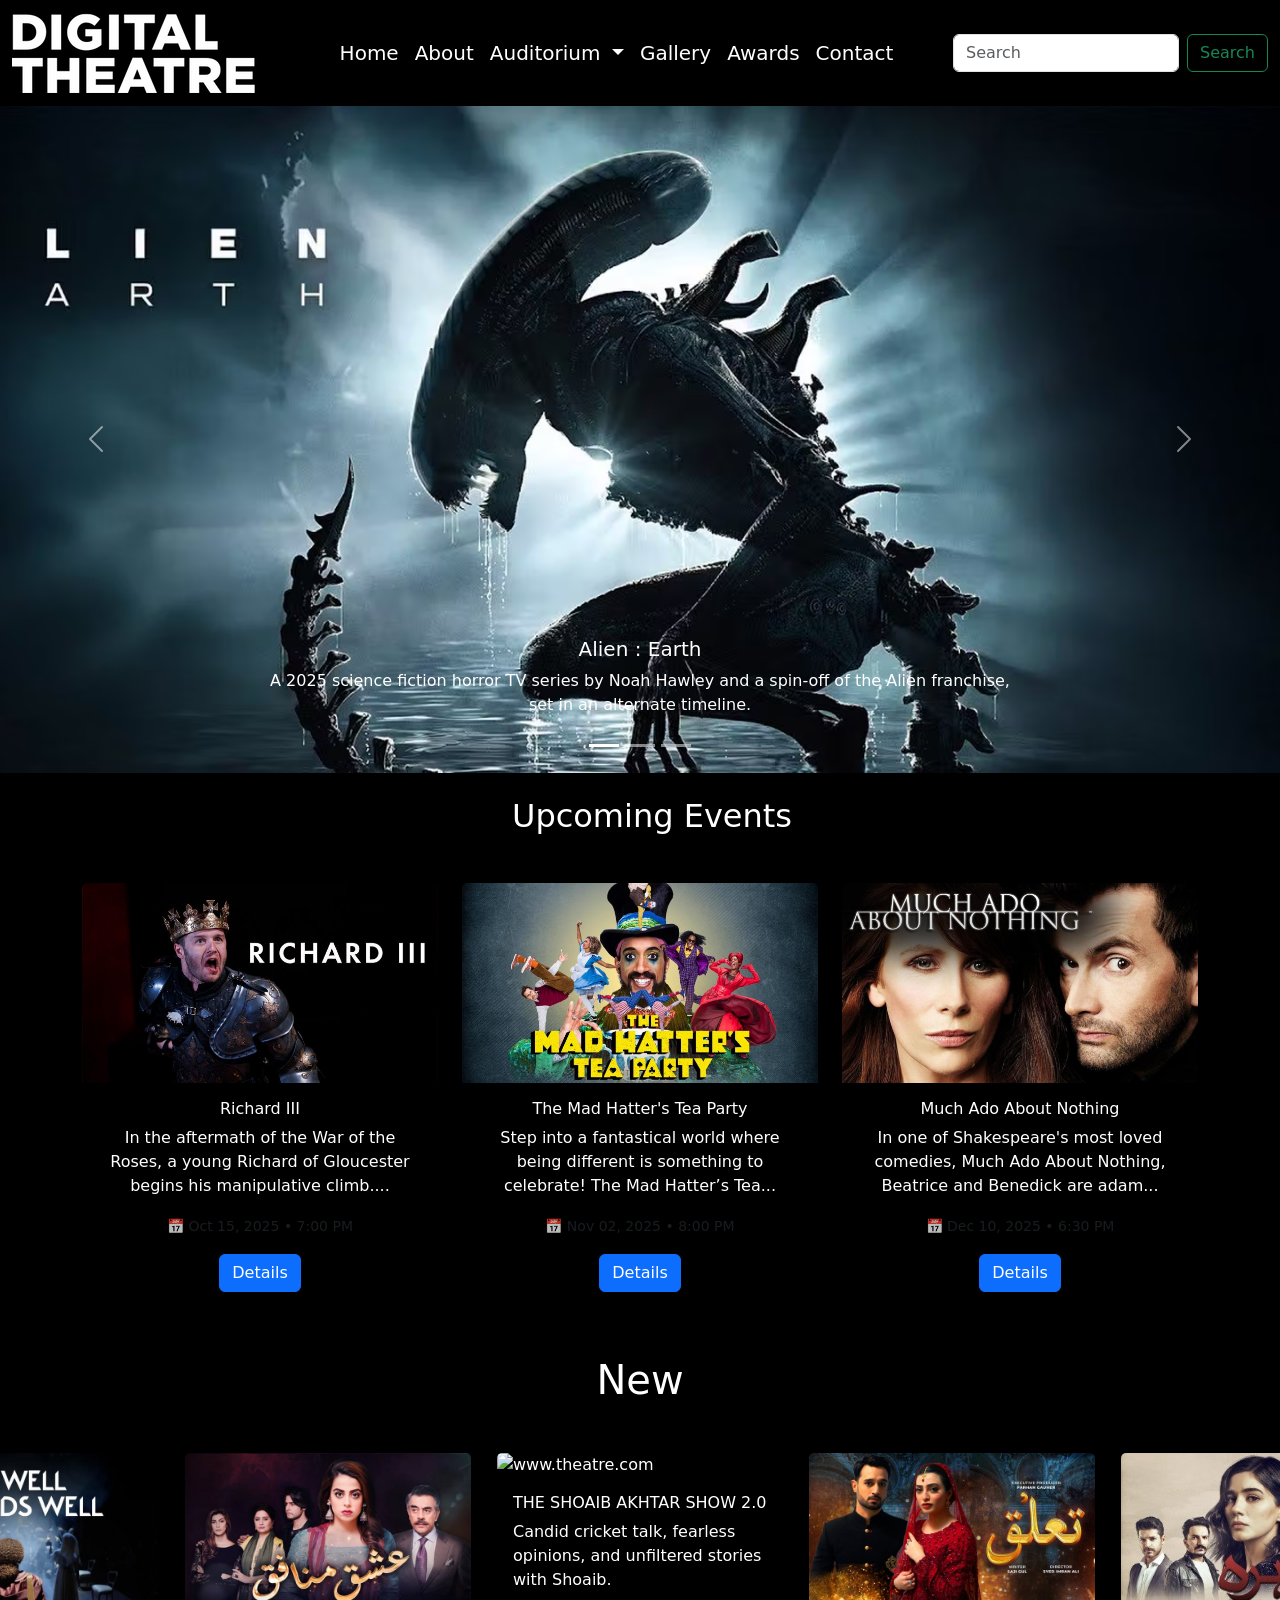
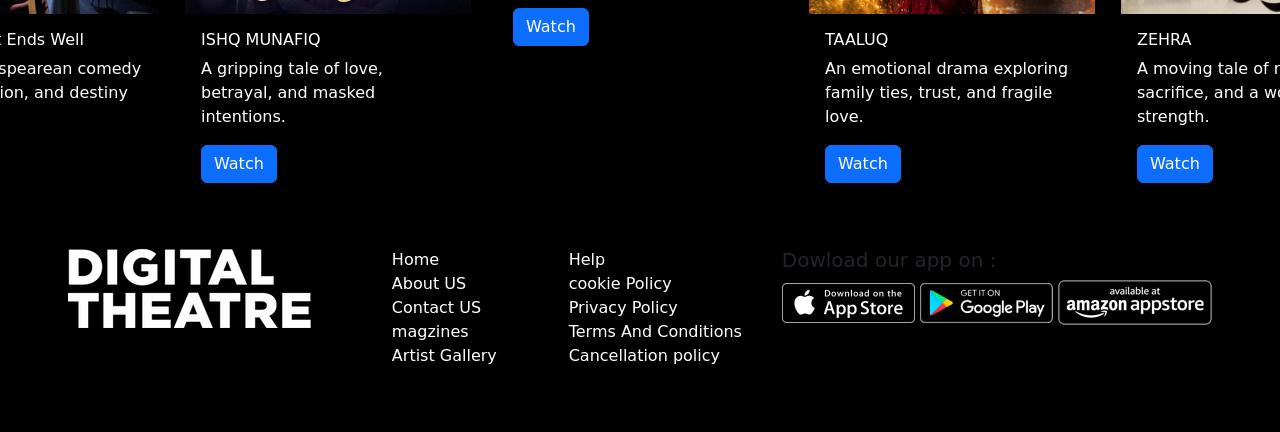
==== index.html @ e4365320 "Added New Project" ====
<!DOCTYPE html>
<html lang="en">

<head>
    <meta charset="UTF-8">
    <meta name="viewport" content="width=device-width, initial-scale=1.0">
    <title>Theatre</title>
    <!-- Style sheet Css -->
    <link rel="stylesheet" href="CSS/stylesheet.css">
    <!-- Boostrap CSS  -->
    <link rel="stylesheet" href="CSS/bootstrap.css">
    <!-- Font Awesome CDN -->
    <link rel="stylesheet" href="https://cdnjs.cloudflare.com/ajax/libs/font-awesome/7.0.1/css/all.min.css"
        integrity="sha512-2SwdPD6INVrV/lHTZbO2nodKhrnDdJK9/kg2XD1r9uGqPo1cUbujc+IYdlYdEErWNu69gVcYgdxlmVmzTWnetw=="
        crossorigin="anonymous" referrerpolicy="no-referrer" />

</head>

<body style="background-color: black;">
    <header>


        <!-- Nav Bar -->
        <nav class="navbar navbar-expand-lg bg-black">
            <div class="container-fluid">
                <a class="navbar-brand text-white fs-1" href="#">

                    <img src="images/theatre.png" alt="">
                </a>
                <button class="navbar-toggler" type="button" data-bs-toggle="collapse"
                    data-bs-target="#navbarSupportedContent" aria-controls="navbarSupportedContent"
                    aria-expanded="false" aria-label="Toggle navigation">
                    <span class="navbar-toggler-icon"></span>
                </button>
                <div class="collapse navbar-collapse" id="navbarSupportedContent">
                    <ul class="navbar-nav m-auto mb-2 mb-lg-0 fs-5 ">
                        <li class="nav-item">
                            <a class="nav-link active text-white" aria-current="page" href="index.html">Home</a>
                        </li>
                        <li class="nav-item">
                            <a class="nav-link text-white" href="about.html">About</a>
                        </li>
                        <li class="nav-item dropdown">
                            <a class="nav-link dropdown-toggle text-white" href="#" role="button"
                                data-bs-toggle="dropdown" aria-expanded="false">
                                Auditorium
                            </a>
                            <ul class="dropdown-menu">
                                <li><a class="dropdown-item " href="movies.html">Movies</a></li>
                                <li><a class="dropdown-item " href="shows.html">Shows</a></li>
                                <li><a class="dropdown-item " href="series.html">Series</a></li>
                                <li>
                                    <hr class="dropdown-divider bg-dark">
                                </li>
                                <li><a class="dropdown-item " href="kids.html">Kids</a></li>
                            </ul>
                        </li>
                        <li class="nav-item">
                            <a class="nav-link text-white" href="Gallery.html">Gallery</a>
                        </li>
                        <li class="nav-item">
                            <a class="nav-link text-white" href="Award.html">Awards</a>
                        </li>
                        <li class="nav-item">
                            <a class="nav-link text-white" href="Contact.html">Contact</a>
                        </li>
                    </ul>
                    <form class="d-flex" role="search">
                        <input class="form-control me-2" type="search" placeholder="Search" aria-label="Search" />
                        <button class="btn btn-outline-success" type="submit">Search</button>
                    </form>
                </div>
            </div>
        </nav>

        <!-- --------------------------------- -->

    </header>

    <main>


        <!-- Carousel  -->
        <div id="carouselExampleCaptions" class="carousel slide" data-bs-ride="carousel">
            <!-- Indicators -->
            <div class="carousel-indicators">
                <button type="button" data-bs-target="#carouselExampleCaptions" data-bs-slide-to="0" class="active"
                    aria-current="true" aria-label="Slide 1"></button>
                <button type="button" data-bs-target="#carouselExampleCaptions" data-bs-slide-to="1"
                    aria-label="Slide 2"></button>
                <button type="button" data-bs-target="#carouselExampleCaptions" data-bs-slide-to="2"
                    aria-label="Slide 3"></button>
            </div>

            <!-- Slides -->
            <div class="carousel-inner">
                <div class="carousel-item active">
                    <img src="images/carousel/alien-earth.avif.png" class="d-block w-100" alt="...">
                    <div class="carousel-caption d-none d-md-block">
                        <h5>Alien : Earth</h5>
                        <p>A 2025 science fiction horror TV series by Noah Hawley and a spin-off of the Alien
                            franchise,<br> set in an alternate timeline.</p>
                    </div>
                </div>
                <div class="carousel-item">
                    <img src="images/carousel/wednesday.avif.png" class="d-block w-100" alt="...">
                    <div class="carousel-caption d-none d-md-block">
                        <h5>Wednesday</h5>
                        <p>Follows the wednesday Family daughter as she investigates a mystery <br> and navigates life
                            at Nevermore Academy</p>
                    </div>
                </div>
                <div class="carousel-item">
                    <img src="images/carousel/peacemaker-2022.avif.png" class="d-block w-100" alt="...">
                    <div class="carousel-caption d-none d-md-block">
                        <h5>Peacemaker</h5>
                        <p>A 1997 action thriller where U.S. Army Lieutenant Colonel Thomas Devoe (George Clooney) teams
                            up with nuclear specialist Dr. Julia Kelly (Nicole Kidman) to track down stolen Russian
                            nuclear warheads intended for a terrorist attack on New York City, following a suspicious
                            train crash in Russia.</p>
                    </div>
                </div>
            </div>

            <!-- Controls -->
            <button class="carousel-control-prev" type="button" data-bs-target="#carouselExampleCaptions"
                data-bs-slide="prev">
                <span class="carousel-control-prev-icon"></span>
            </button>
            <button class="carousel-control-next" type="button" data-bs-target="#carouselExampleCaptions"
                data-bs-slide="next">
                <span class="carousel-control-next-icon"></span>
            </button>
        </div>

        <!-- ------------------------------------------------- -->


        <!-- Upcoming Events Section -->
        <div class="card-heading-mv ps-4 pt-4">
            <h2>Upcoming Events</h2>
        </div>

        <div class="container my-5">
            <div class="row g-4">

                <!-- Event 1 -->
                <div class="col-12 col-md-6 col-lg-4">
                    <div class="card shadow-sm border-0 h-100 bg-black">
                        <img src="images/cards/Richard.png" class="card-img-top" alt="Event 1">
                        <div class="card-body text-center text-white">
                            <h5 class="card-title">Richard III</h5>
                            <p class="card-text">In the aftermath of the War of the Roses, a young Richard of Gloucester
                                begins his manipulative climb....</p>
                            <p class="text-muted"><small>📅 Oct 15, 2025 • 7:00 PM</small></p>

                            <!-- Offcanvas Button -->
                            <button class="btn btn-primary" type="button" data-bs-toggle="offcanvas"
                                data-bs-target="#offcanvasRight1" aria-controls="offcanvasRight1">Details
                            </button>

                            <!-- Offcanvas -->
                            <div class="offcanvas offcanvas-end text-bg-dark" tabindex="-1" id="offcanvasRight1"
                                aria-labelledby="offcanvasRightLabel1">
                                <div class="offcanvas-header">
                                    <h5 class="offcanvas-title" id="offcanvasRightLabel1">Richard III</h5>
                                    <button type="button" class="btn-close" data-bs-dismiss="offcanvas"
                                        aria-label="Close"></button>
                                </div>
                                <div class="offcanvas-body text-bg-dark">
                                    <div class="offcanvasimg1">
                                        <img src="images/cards/Richard.png" alt="www.theatre.com" width="100%">
                                    </div>
                                    <div class="offcanvastext1">
                                        <h3>Richard III</h3>
                                        <p>
                                            In the aftermath of the War of the Roses, a young Richard of Gloucester
                                            begins his manipulative climb to power in this savagely comic production
                                            from the Royal Shakespeare Company. Directed by Gregory Doran and starring
                                            Arthur Hughes in the title role, this thrilling climax to Shakespeare’s
                                            first great history cycle explores the dangers of tyranny. This production
                                            was captured in Stratford-upon-Avon in 2022.
                                        </p>
                                        <p><small>📅 Oct 15, 2025 • 7:00 PM</small></p>

                                        <div class="offcanvasbtn1 d-flex justify-content-center gap-2">
                                            <button type="button" class="btn btn-primary">Prebook</button>
                                            <p>OR</p>
                                            <button type="button" class="btn btn-secondary">Add to cart</button>
                                        </div>
                                    </div>
                                </div>
                            </div>
                        </div>
                    </div>
                </div>

                <!-- Event 2 -->
                <div class="col-12 col-md-6 col-lg-4">
                    <div class="card shadow-sm border-0 h-100 bg-black">
                        <img src="images/cards/themadhater-card.png" class="card-img-top" alt="Event 2">
                        <div class="card-body text-center text-white">
                            <h5 class="card-title">The Mad Hatter's Tea Party</h5>
                            <p class="card-text">Step into a fantastical world where being different is something to
                                celebrate! The Mad Hatter’s Tea...
                            </p>
                            <p class="text-muted"><small>📅 Nov 02, 2025 • 8:00 PM</small></p>

                            <!-- Offcanvas Button -->
                            <button class="btn btn-primary" type="button" data-bs-toggle="offcanvas"
                                data-bs-target="#offcanvasRight2" aria-controls="offcanvasRight2">Details
                            </button>

                            <!-- Offcanvas -->
                            <div class="offcanvas offcanvas-end text-bg-dark" tabindex="-1" id="offcanvasRight2"
                                aria-labelledby="offcanvasRightLabel2">
                                <div class="offcanvas-header">
                                    <h5 class="offcanvas-title" id="offcanvasRightLabel2">The Mad Hatter's Tea Party
                                    </h5>
                                    <button type="button" class="btn-close" data-bs-dismiss="offcanvas"
                                        aria-label="Close"></button>
                                </div>
                                <div class="offcanvas-body text-bg-dark">
                                    <div class="offcanvasimg1">
                                        <img src="images/cards/themadhater-card.png" alt="www.theatre.com" width="100%">
                                    </div>
                                    <div class="offcanvastext1">
                                        <h3>The Mad Hatter's Tea Party</h3>
                                        <p>
                                            Step into a fantastical world where being different is something to
                                            celebrate! The Mad Hatter’s Tea Party brings Lewis Carroll’s classic to life
                                            with a hip-hop twist – it’s a high-energy, family-friendly show from
                                            ZooNation, packed with dynamic dance and original music.
                                            <br>
                                            Set in a quirky institution, Ernest is the newcomer trying to help a group
                                            of characters who don’t quite fit in – like Alice who struggles with her
                                            ever-changing size, and the Mad Hatter who is stuck in a perpetual tea-time
                                            frenzy. But in this colourful world, Ernest starts to wonder: what is normal
                                            anyway?
                                        </p>
                                        <p><small>📅 Nov 02, 2025 • 8:00 PM</small></p>

                                        <div class="offcanvasbtn1 d-flex justify-content-center gap-2">
                                            <button type="button" class="btn btn-primary">Prebook</button>
                                            <p>OR</p>
                                            <button type="button" class="btn btn-secondary">Add to cart</button>
                                        </div>
                                    </div>
                                </div>
                            </div>
                        </div>
                    </div>
                </div>

                <!-- Event 3 -->
                <div class="col-12 col-md-6 col-lg-4">
                    <div class="card shadow-sm border-0 h-100 bg-black">
                        <img src="images/cards/Much Ado About Nothing.png" class="card-img-top" alt="Event 3">
                        <div class="card-body text-center text-white">
                            <h5 class="card-title">Much Ado About Nothing</h5>
                            <p class="card-text">
                                In one of Shakespeare's most loved comedies, Much Ado About Nothing, Beatrice and
                                Benedick are adam...
                            </p>
                            <p class="text-muted"><small>📅 Dec 10, 2025 • 6:30 PM</small></p>

                            <!-- Offcanvas Button -->
                            <button class="btn btn-primary" type="button" data-bs-toggle="offcanvas"
                                data-bs-target="#offcanvasRight3" aria-controls="offcanvasRight3">Details
                            </button>

                            <!-- Offcanvas -->
                            <div class="offcanvas offcanvas-end text-bg-dark" tabindex="-1" id="offcanvasRight3"
                                aria-labelledby="offcanvasRightLabel3">
                                <div class="offcanvas-header">
                                    <h5 class="offcanvas-title" id="offcanvasRightLabel3">Much Ado About Nothing</h5>
                                    <button type="button" class="btn-close" data-bs-dismiss="offcanvas"
                                        aria-label="Close"></button>
                                </div>
                                <div class="offcanvas-body text-bg-dark">
                                    <div class="offcanvasimg1">
                                        <img src="images/cards/Much Ado About Nothing.png" alt="www.theatre.com"
                                            width="100%">
                                    </div>
                                    <div class="offcanvastext1">
                                        <h3>Much Ado About Nothing</h3>
                                        <p>
                                            In one of Shakespeare's most loved comedies, Much Ado About Nothing,
                                            Beatrice and Benedick are adamant in their mutual dislike, while Claudio and
                                            Hero are deep in love, and the two stories take an unexpected course.
                                            <br>
                                            This production was captured by Digital Theatre live at Wyndham's Theatre in
                                            London’s West End. It played to sold-out houses and received wide critical
                                            acclaim. Directed by Josie Rourke, it starred David Tennant as Benedick and
                                            Catherine Tate as Beatrice.
                                        </p>
                                        <p><small>📅 Nov 02, 2025 • 8:00 PM</small></p>

                                        <div class="offcanvasbtn1 d-flex justify-content-center gap-2">
                                            <button type="button" class="btn btn-primary">Prebook</button>
                                            <p>OR</p>
                                            <button type="button" class="btn btn-secondary">Add to cart</button>
                                        </div>
                                    </div>
                                </div>
                            </div>
                        </div>
                    </div>
                </div>

            </div>
        </div>






        <!-- Cards starts from here -->

        <div class="card-heading-mv mb-5">
            <h1>New</h1>
        </div>

        <div class="card-main-mv d-flex justify-content-center gap-4">


            <div class="card-mv">
                <div class="card bg-black text-white theatre-cards " style="width: 18rem;">
                    <img src="images/cards/All's Well That Ends Well.png" class="card-img-top" alt="www.theatre.com">
                    <div class="card-body">
                        <h5 class="card-title">All's Well That Ends Well</h5>
                        <p class="card-text">A witty Shakespearean comedy of love, ambition, and destiny fulfilled.</p>
                        <!-- Button trigger modal -->
                        <button type="button" class="btn btn-primary" data-bs-toggle="modal"
                            data-bs-target="#exampleModal1">
                            Watch
                        </button>
                    </div>
                </div>
                <!-- Modal -->
                <div class="modal fade" id="exampleModal1" tabindex="-1" aria-labelledby="exampleModalLabel"
                    aria-hidden="true">
                    <div class="modal-dialog">
                        <div class="modal-content bg-dark text-white">
                            <div class="modal-header">
                                <h1 class="modal-title fs-5" id="exampleModalLabel">All's Well That Ends Well</h1>
                                <button type="button" class="btn-close" data-bs-dismiss="modal"
                                    aria-label="Close"></button>
                            </div>
                            <div class="modal-body">
                                <div class="modalimg">
                                    <img src="images/cards/All's Well That Ends Well.png" alt="www.theatre.com"
                                        width="100%">
                                </div>

                                <h2>All's Well That Ends Well</h2>
                                <div class="d-flex justify-content-start gap-3 fs-5">
                                    <p class="card-border-mv">13+</p>
                                    <p>• 2h 41m</p>
                                </div>
                                <p>"All’s Well That Ends Well" tells the story of Helena, a determined young woman who
                                    defies class and convention to win her true love. Blending humor with heartfelt
                                    drama, Shakespeare explores ambition, pride, and romance. This timeless comedy
                                    reminds us that persistence and courage can turn even difficult journeys into happy
                                    endings.</p>
                                <div class="d-flex justify-content-center align-items-center gap-3">
                                    <button type="button" class="btn btn-primary">Subscribe</button>
                                    <h4>OR</h4>
                                    <button type="button" class="btn btn-secondary">Rent</button>
                                </div>
                            </div>
                            <div class="modal-footer">
                                <button type="button" class="btn btn-secondary" data-bs-dismiss="modal">Close</button>
                            </div>
                        </div>
                    </div>
                </div>
            </div>



            <div class="card-mv">
                <div class="card bg-black text-white theatre-cards" style="width: 18rem;">
                    <img src="images/cards/ISHQ MUAFIQ.png" class="card-img-top" alt="www.theatre.com">
                    <div class="card-body">
                        <h5 class="card-title">ISHQ MUNAFIQ</h5>
                        <p class="card-text">A gripping tale of love, betrayal, and masked intentions.</p>
                        <!-- Button trigger modal -->
                        <button type="button" class="btn btn-primary" data-bs-toggle="modal"
                            data-bs-target="#exampleModal2">
                            Watch
                        </button>
                    </div>
                </div>
                <!-- Modal -->
                <div class="modal fade" id="exampleModal2" tabindex="-1" aria-labelledby="exampleModalLabel"
                    aria-hidden="true">
                    <div class="modal-dialog">
                        <div class="modal-content bg-dark text-white">
                            <div class="modal-header">
                                <h1 class="modal-title fs-5" id="exampleModalLabel">ISHQ MUNAFIQ</h1>
                                <button type="button" class="btn-close" data-bs-dismiss="modal"
                                    aria-label="Close"></button>
                            </div>
                            <div class="modal-body">
                                <div class="modalimg">
                                    <img src="images/cards/ISHQ MUAFIQ.png" alt="www.theatre.com" width="100%">
                                </div>

                                <h2>ISHQ MUNAFIQ</h2>
                                <div class="d-flex justify-content-start gap-3 fs-5">
                                    <p class="card-border-mv">13+</p>
                                    <p>• 2h 41m</p>
                                </div>
                                <p>"Ishq Munafiq" is a powerful drama about love tested by deceit. When trust is broken,
                                    relationships struggle to survive hidden agendas and emotional betrayals. The story
                                    unfolds with unexpected twists and heartfelt performances, highlighting the fragile
                                    nature of trust. A must-watch for those who enjoy intense, emotional storytelling.
                                </p>
                                <div class="d-flex justify-content-center align-items-center gap-3">
                                    <button type="button" class="btn btn-primary">Subscribe</button>
                                    <h4>OR</h4>
                                    <button type="button" class="btn btn-secondary">Rent</button>
                                </div>
                            </div>
                            <div class="modal-footer">
                                <button type="button" class="btn btn-secondary" data-bs-dismiss="modal">Close</button>
                            </div>
                        </div>
                    </div>
                </div>
            </div>




            <div class="card-mv">
                <div class="card bg-black text-white theatre-cards" style="width: 18rem;">
                    <img src="images/cards/THE SHOAIB AKHTAR SHOW 2.0.png" class="card-img-top" alt="www.theatre.com">
                    <div class="card-body">
                        <h5 class="card-title">THE SHOAIB AKHTAR SHOW 2.0</h5>
                        <p class="card-text">Candid cricket talk, fearless opinions, and unfiltered stories with Shoaib.
                        </p>
                        <!-- Button trigger modal -->
                        <button type="button" class="btn btn-primary" data-bs-toggle="modal"
                            data-bs-target="#exampleModal3">
                            Watch
                        </button>
                    </div>
                </div>
                <!-- Modal -->
                <div class="modal fade" id="exampleModal3" tabindex="-1" aria-labelledby="exampleModalLabel"
                    aria-hidden="true">
                    <div class="modal-dialog">
                        <div class="modal-content bg-dark text-white">
                            <div class="modal-header">
                                <h1 class="modal-title fs-5" id="exampleModalLabel">THE SHOAIB AKHTAR SHOW 2.0</h1>
                                <button type="button" class="btn-close" data-bs-dismiss="modal"
                                    aria-label="Close"></button>
                            </div>
                            <div class="modal-body">
                                <div class="modalimg">
                                    <img src="images/cards/THE SHOAIB AKHTAR SHOW 2.0.png" alt="www.theatre.com"
                                        width="100%">
                                </div>

                                <h2>THE SHOAIB AKHTAR SHOW 2.0</h2>
                                <div class="d-flex justify-content-start gap-3 fs-5">
                                    <p class="card-border-mv">13+</p>
                                    <p>• 2h 41m</p>
                                </div>
                                <p>"The Shoaib Akhtar Show 2.0" returns with Pakistan’s Rawalpindi Express hosting bold
                                    and unfiltered conversations. Mixing cricket, life, and controversy, Shoaib brings
                                    humor, honesty, and unique storytelling. With star guests and fearless discussions,
                                    the show offers a refreshing blend of entertainment and insight, making every
                                    episode dynamic and unforgettable.</p>
                                <div class="d-flex justify-content-center align-items-center gap-3">
                                    <button type="button" class="btn btn-primary">Subscribe</button>
                                    <h4>OR</h4>
                                    <button type="button" class="btn btn-secondary">Rent</button>
                                </div>
                            </div>
                            <div class="modal-footer">
                                <button type="button" class="btn btn-secondary" data-bs-dismiss="modal">Close</button>
                            </div>
                        </div>
                    </div>
                </div>
            </div>



            <div class="card-mv">
                <div class="card bg-black text-white theatre-cards" style="width: 18rem;">
                    <img src="images/cards/TAALUQ.png" class="card-img-top" alt="www.theatre.com">
                    <div class="card-body">
                        <h5 class="card-title">TAALUQ</h5>
                        <p class="card-text">An emotional drama exploring family ties, trust, and fragile love.
                        </p>
                        <!-- Button trigger modal -->
                        <button type="button" class="btn btn-primary" data-bs-toggle="modal"
                            data-bs-target="#exampleModal4">
                            Watch
                        </button>
                    </div>
                </div>
                <!-- Modal -->
                <div class="modal fade" id="exampleModal4" tabindex="-1" aria-labelledby="exampleModalLabel"
                    aria-hidden="true">
                    <div class="modal-dialog">
                        <div class="modal-content bg-dark text-white">
                            <div class="modal-header">
                                <h1 class="modal-title fs-5" id="exampleModalLabel">TAALUQ</h1>
                                <button type="button" class="btn-close" data-bs-dismiss="modal"
                                    aria-label="Close"></button>
                            </div>
                            <div class="modal-body">
                                <div class="modalimg">
                                    <img src="images/cards/TAALUQ.png" alt="www.theatre.com" width="100%">
                                </div>

                                <h2>TAALUQ</h2>
                                <div class="d-flex justify-content-start gap-3 fs-5">
                                    <p class="card-border-mv">13+</p>
                                    <p>• 2h 41m</p>
                                </div>
                                <p>"Taaluq" is a heartfelt drama that dives into love, loyalty, and family values. As
                                    relationships face challenges of misunderstanding and sacrifice, the story shows how
                                    trust becomes the foundation of survival. With strong characters and emotional
                                    depth, it resonates with audiences who treasure lasting bonds and meaningful human
                                    connections.</p>
                                <div class="d-flex justify-content-center align-items-center gap-3">
                                    <button type="button" class="btn btn-primary">Subscribe</button>
                                    <h4>OR</h4>
                                    <button type="button" class="btn btn-secondary">Rent</button>
                                </div>
                            </div>
                            <div class="modal-footer">
                                <button type="button" class="btn btn-secondary" data-bs-dismiss="modal">Close</button>
                            </div>
                        </div>
                    </div>
                </div>
            </div>



            <div class="card-mv">
                <div class="card bg-black text-white theatre-cards" style="width: 18rem;">
                    <img src="images/cards/ZEHRA.png" class="card-img-top" alt="www.theatre.com">
                    <div class="card-body">
                        <h5 class="card-title">ZEHRA</h5>
                        <p class="card-text">A moving tale of resilience, sacrifice, and a woman’s strength.
                        </p>
                        <!-- Button trigger modal -->
                        <button type="button" class="btn btn-primary" data-bs-toggle="modal"
                            data-bs-target="#exampleModal5">
                            Watch
                        </button>
                    </div>
                </div>
                <!-- Modal -->
                <div class="modal fade" id="exampleModal5" tabindex="-1" aria-labelledby="exampleModalLabel"
                    aria-hidden="true">
                    <div class="modal-dialog">
                        <div class="modal-content bg-dark text-white">
                            <div class="modal-header">
                                <h1 class="modal-title fs-5" id="exampleModalLabel">ZEHRA</h1>
                                <button type="button" class="btn-close" data-bs-dismiss="modal"
                                    aria-label="Close"></button>
                            </div>
                            <div class="modal-body">
                                <div class="modalimg">
                                    <img src="images/cards/ZEHRA.png" alt="www.theatre.com" width="100%">
                                </div>

                                <h2>TAALUQ</h2>
                                <div class="d-flex justify-content-start gap-3 fs-5">
                                    <p class="card-border-mv">13+</p>
                                    <p>• 2h 41m</p>
                                </div>
                                <p>"Zehra" follows the inspiring journey of a young woman who faces life’s hardships
                                    with courage and determination. Battling societal pressures and personal struggles,
                                    she learns the value of sacrifice and self-belief. This emotional drama highlights
                                    themes of empowerment, resilience, and love, leaving audiences deeply touched by her
                                    story.</p>
                                <div class="d-flex justify-content-center align-items-center gap-3">
                                    <button type="button" class="btn btn-primary">Subscribe</button>
                                    <h4>OR</h4>
                                    <button type="button" class="btn btn-secondary">Rent</button>
                                </div>
                            </div>
                            <div class="modal-footer">
                                <button type="button" class="btn btn-secondary" data-bs-dismiss="modal">Close</button>
                            </div>
                        </div>
                    </div>
                </div>
            </div>



        </div>









    </main>
    <!-- Footer starts from here  -->
    <footer class="flex-wrap flex-grow-1 m-5">
        <div class="footermain">

            <div class="footersec1">
                <div class="footerimg">
                    <img src="images/theatre.png" alt="">
                </div>
                <div class="footericons">
                    <a href="www.youtube.com"><i class="fa-brands fa-youtube"></i></a>
                    <a href="www.instagram.com"><i class="fa-brands fa-instagram"></i></a>
                    <a href="www.twitter.com"><i class="fa-brands fa-x-twitter"></i></a>
                    <a href="www.facebook.com"><i class="fa-brands fa-square-facebook"></i></a>
                </div>
            </div>
            <div class="footersec2">
                <ul>

                    <a href="index.html">
                        <li>Home</li>
                    </a>
                    <a href="about.html">
                        <li>About US</li>
                    </a>
                    <a href="Contact.html">
                        <li>Contact US</li>
                    </a>
                    <a href="#">
                        <li>magzines</li>
                    </a>
                    <a href="Gallery.html">
                        <li>Artist Gallery</li>
                    </a>
                </ul>
            </div>
            <div class="footersec3">
                <ul>
                    <a href="#">
                        <li>Help</li>
                    </a>
                    <a href="#">
                        <li>cookie Policy</li>
                    </a>
                    <a href="#">
                        <li>Privacy Policy</li>
                    </a>
                    <a href="#">
                        <li>Terms And Conditions</li>
                    </a>
                    <a href="#">
                        <li>Cancellation policy</li>
                    </a>
                </ul>
            </div>
            <div class="footersec4">
                <h5>Dowload our app on :</h5>
                <div class="footerimages">
                    <img src="images/apple-store-badge.png" alt="">
                    <img src="images/google-play-badge.png" alt="">
                    <img src="images/amazon-appstore-badge.png" alt="">
                </div>
            </div>
        </div>
    </footer>

    <script src="JavaScript/bootstrap.bundle.js"></script>


</body>

</html>
---- CSS/stylesheet.css ----
/* NavBar CSS */
.fa-solid , .fa-grip {
    font-size: 1.5rem; 
}
.nav-link:hover{
    
    color: #ffffff !important;
    transform: scale(1.2);
}

/* {------------------------------------------------------} */

/* Carousel CSS  */
.carousel-item img {
  width: 100%;
  height: auto;
  max-height: 750px;   /* keep within your image's height */
  object-fit: cover;   /* avoids distortion, crops neatly */
}


/* {------------------------------------------------------} */

/* Cards Css  */

.card-heading-mv {
  color: #ffffff;
  text-align: center;
}
.card-title {
  font-size: 16px;
}
.card-border-mv {
  border: 2px solid #ffffff;
  padding: 1.5px;
}
.theatre-cards:hover {
  transform: scale(1.1);
}

/* {------------------------------------------------------} */


/* Footer CSS */
.footermain {
  display: flex;
  justify-content: space-around;
}
.footericons{
  font-size: 35px;
}
.footersec2 ul a li , .footersec3 ul a li {
  list-style: none;
}
.footersec2 ul a ,
.footersec3 ul a {
  text-decoration: none;
  color: #ffffff;
}
.footersec2 ul a :hover ,
.footersec3 ul a :hover {
  transform: scale(1.04);

}


/* {------------------------------------------------------} */


/* Off Canvas CSS  */

/* Theatre Cards */
.theatrecard {
  display: flex;
  justify-content: center;
  margin: 100px;
  gap: 100px;
  color: #ffffff;
}
.theatrecardsec1 .buttoncard {
  display: flex;
  justify-content: center;
  gap: 10px;
  margin-top: 50px;
  margin-bottom: 50px;
}

/* {------------------------------------------------------} */

/* Contact US Page CSS starts From here  */

.contactmain {
  color: #ffffff;
  margin-top: 100px;
  margin-bottom: 200px;
}
.contactbody{
  display: flex;
  justify-content: space-evenly;
  text-align: center;
  gap: 100px;
}
.contactleftsection{
  width: 350px;
}
.contactgroup input , .contactgroup textarea {
   width: 100%;
   border: none;
   border-bottom: 2px solid gray;
   outline: none;
   color: #ffffff;
   background-color: black;
   margin-top: 20px;
   margin-bottom: 20px;
}
.contactbtn button {
  width: 100%;
  background-color: gray;
  color: #ffffff;
}

/* Contact US Page CSS Ends here  */
/* {------------------------------------------------------} */


/* Artist gallery page css starts from here  */

                        
.gallerycardhead h3 {
  font-size: 35px;
}
.gallerycardhead h5 {
  font-size: 15px;
  color: orangered;
}

/* {------------------------------------------------------} */


/* Shows Page  */
.shows-image {
  position: relative;
}
.shows-image img {
  width: 100%;
  height: auto;
}
.shows-image button {
  position: absolute;
  top: 45%;
  left: 48%;
  width: 150px;
  height: 50px;
  align-items: center;
}
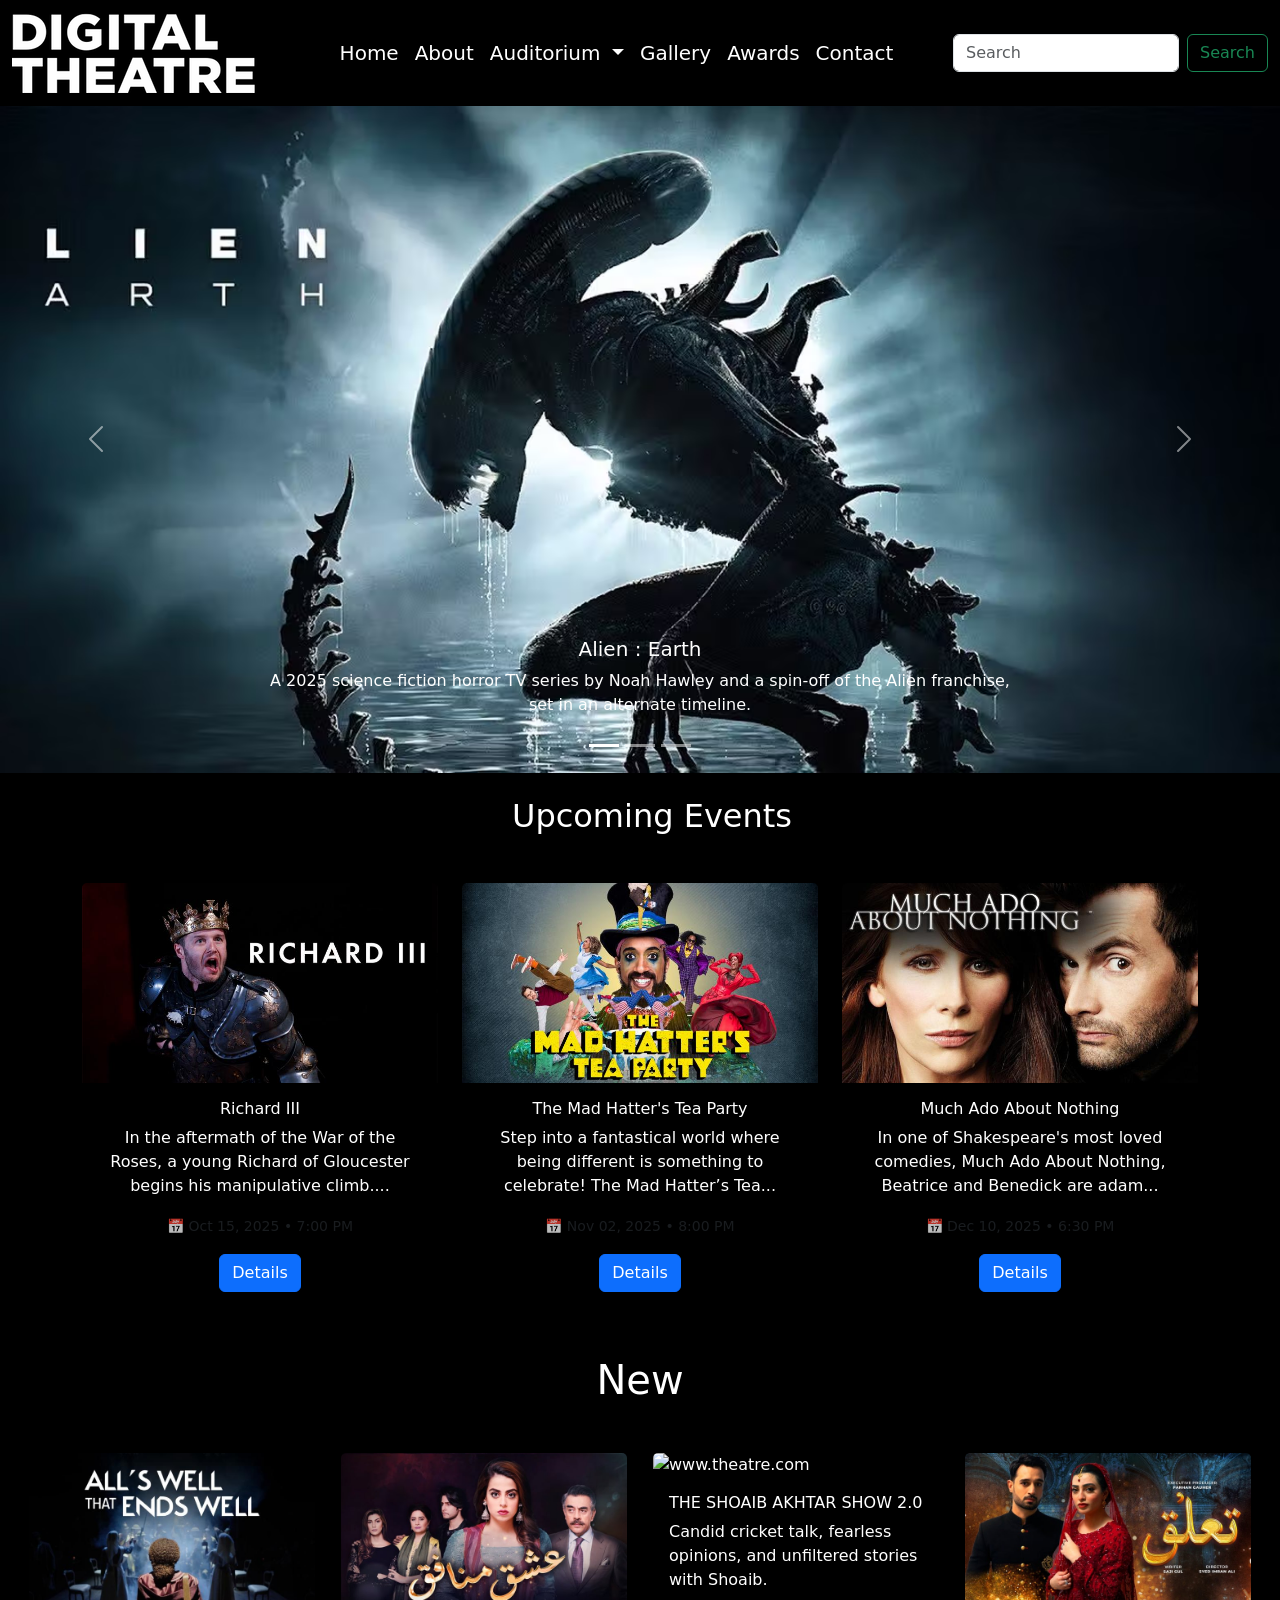
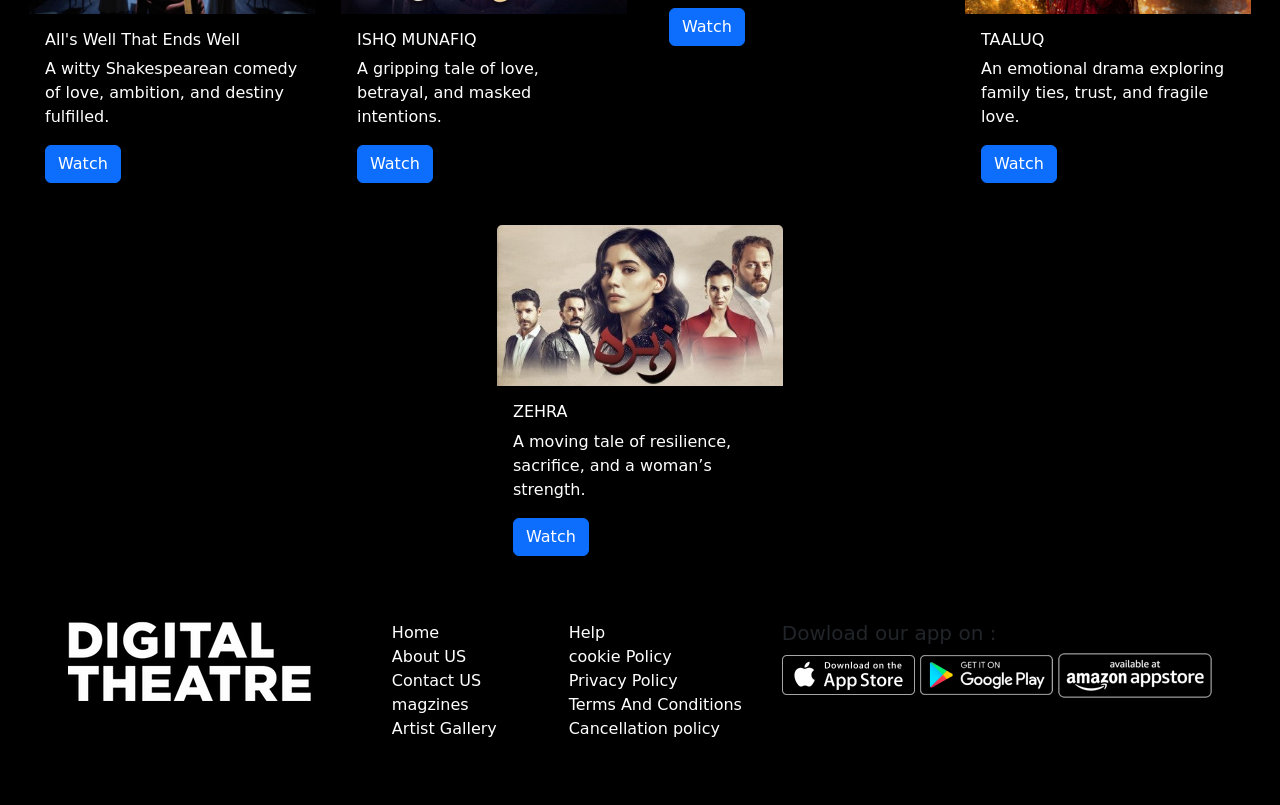
==== commit edd22116: "Made home page responsive" ====
--- a/index.html
+++ b/index.html
@@ -322,7 +322,7 @@
             <h1>New</h1>
         </div>
 
-        <div class="card-main-mv d-flex justify-content-center gap-4">
+        <div class="card-main-mv d-flex justify-content-center gap-4 flex-wrap">
 
 
             <div class="card-mv">
@@ -614,7 +614,7 @@
     </main>
     <!-- Footer starts from here  -->
     <footer class="flex-wrap flex-grow-1 m-5">
-        <div class="footermain">
+        <div class="footermain flex-wrap">
 
             <div class="footersec1">
                 <div class="footerimg">
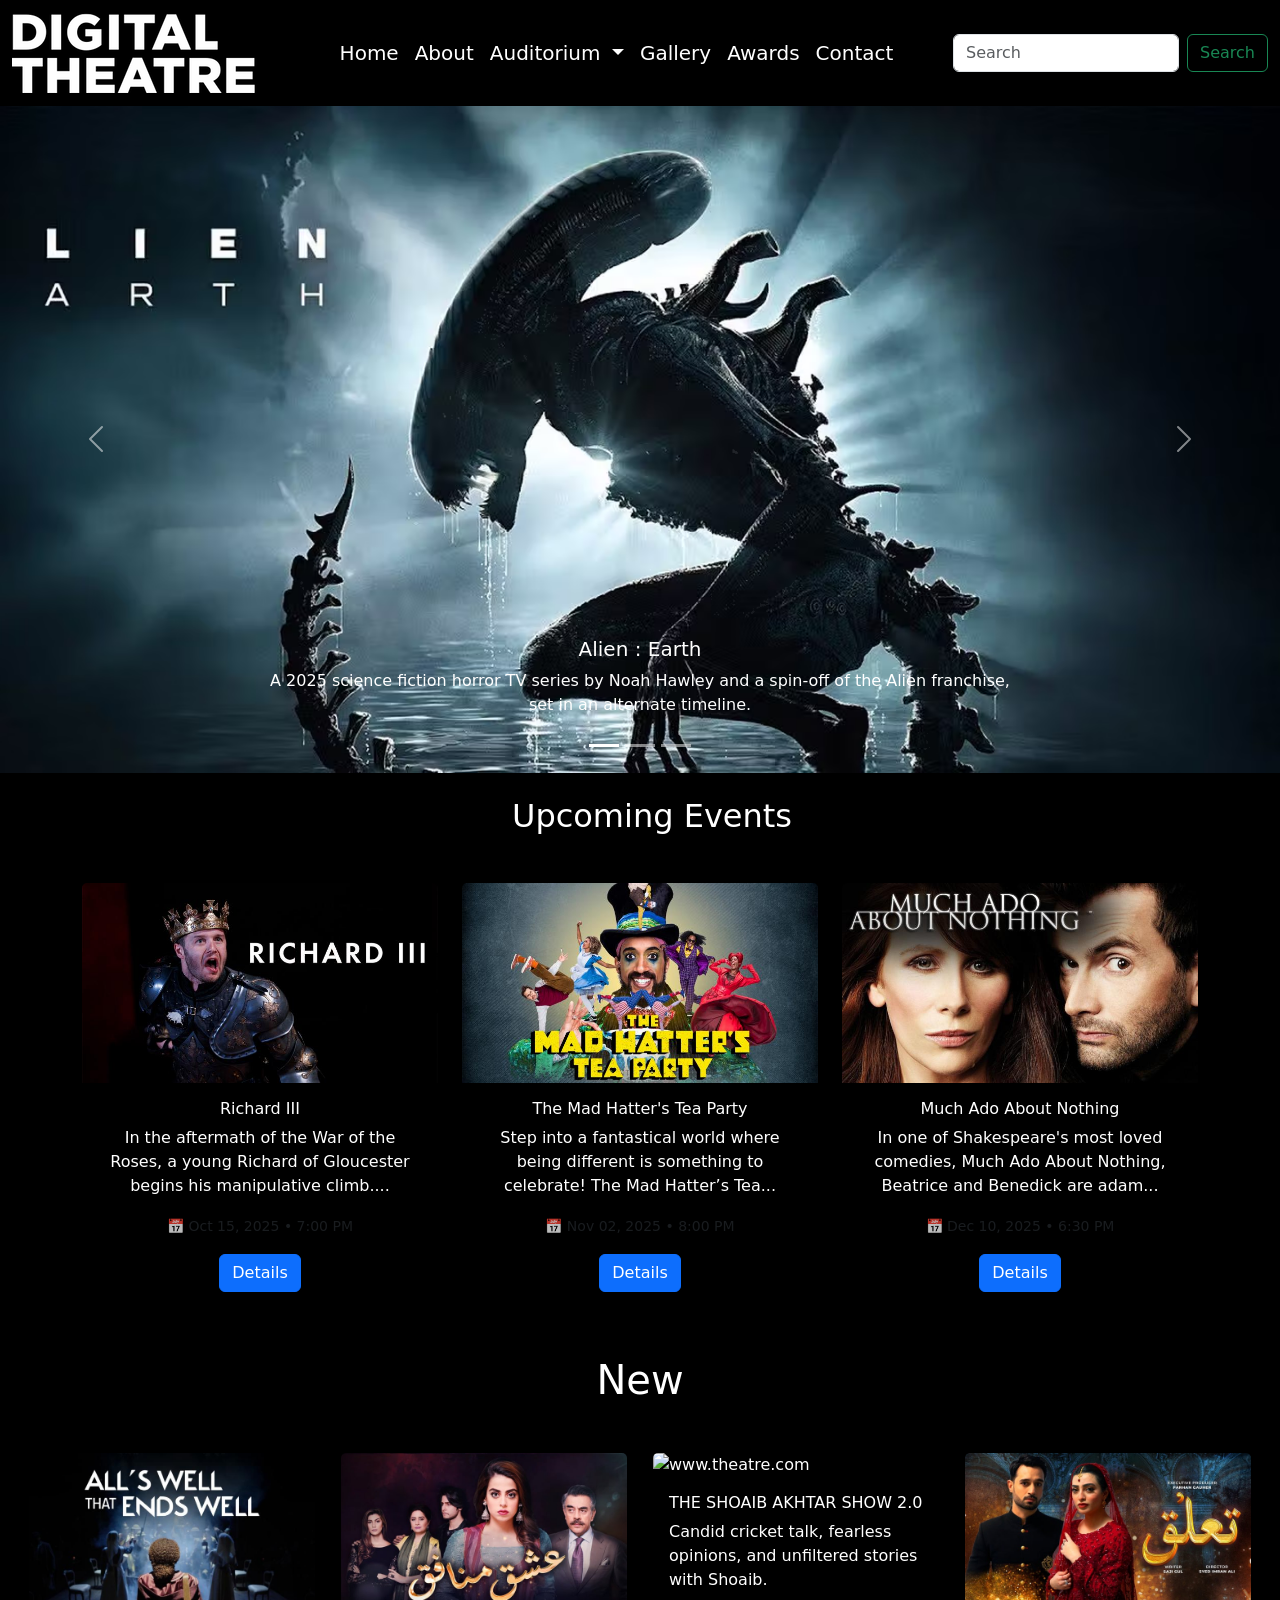
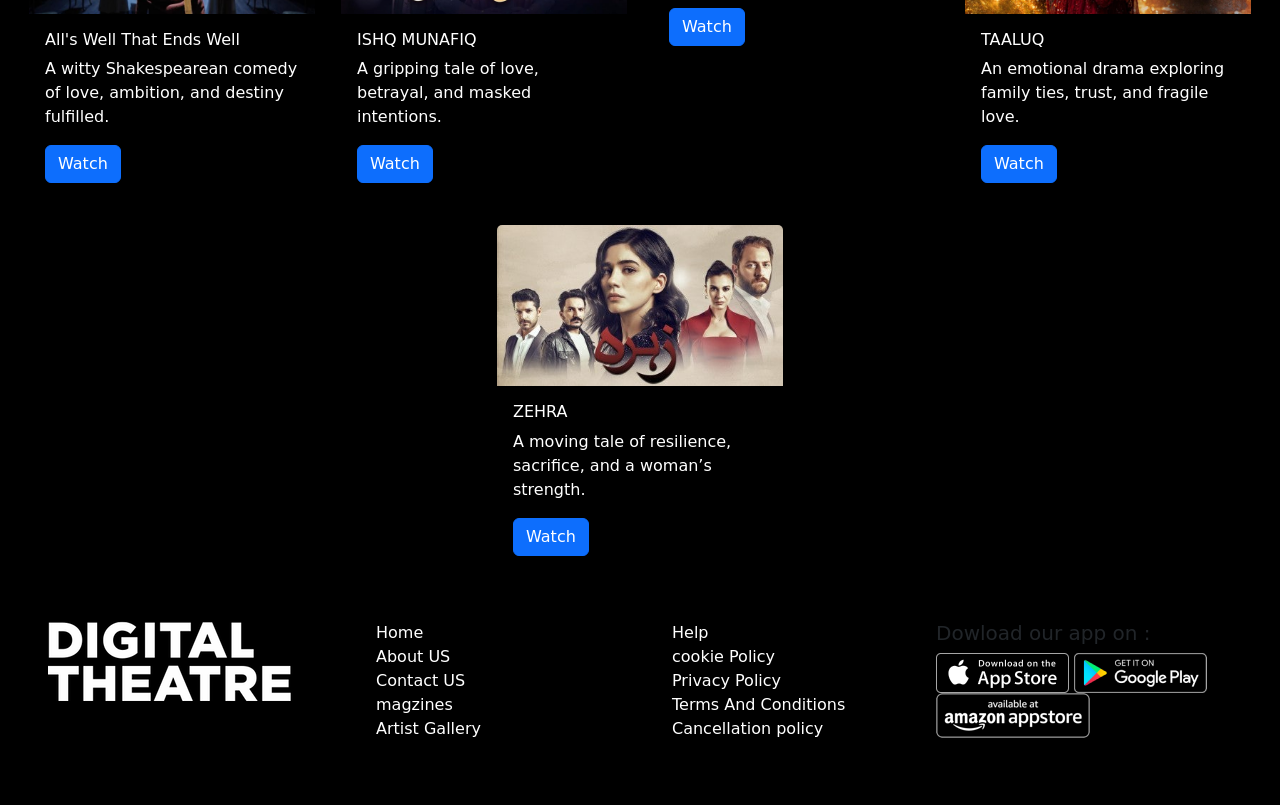
==== commit b894e717: "changed the card badge" ====
--- a/index.html
+++ b/index.html
@@ -355,11 +355,11 @@
                                 </div>
 
                                 <h2>All's Well That Ends Well</h2>
-                                <div class="d-flex justify-content-start gap-3 fs-5">
-                                    <p class="card-border-mv">13+</p>
-                                    <p>• 2h 41m</p>
-                                </div>
-                                <p>"All’s Well That Ends Well" tells the story of Helena, a determined young woman who
+                                <div class="d-flex justify-content-start gap-3 my-2">
+                                    <span class="badge badge-info">13+</span>
+                                    <span>• 2h 41m</span>
+                                </div>
+                                <p class="my-3">"All’s Well That Ends Well" tells the story of Helena, a determined young woman who
                                     defies class and convention to win her true love. Blending humor with heartfelt
                                     drama, Shakespeare explores ambition, pride, and romance. This timeless comedy
                                     reminds us that persistence and courage can turn even difficult journeys into happy
@@ -409,11 +409,11 @@
                                 </div>
 
                                 <h2>ISHQ MUNAFIQ</h2>
-                                <div class="d-flex justify-content-start gap-3 fs-5">
-                                    <p class="card-border-mv">13+</p>
-                                    <p>• 2h 41m</p>
-                                </div>
-                                <p>"Ishq Munafiq" is a powerful drama about love tested by deceit. When trust is broken,
+                                <div class="d-flex justify-content-start gap-3 my-2">
+                                    <span class="badge badge-info">13+</span>
+                                    <span>• 2h 41m</span>
+                                </div>
+                                <p class="my-3">"Ishq Munafiq" is a powerful drama about love tested by deceit. When trust is broken,
                                     relationships struggle to survive hidden agendas and emotional betrayals. The story
                                     unfolds with unexpected twists and heartfelt performances, highlighting the fragile
                                     nature of trust. A must-watch for those who enjoy intense, emotional storytelling.
@@ -466,11 +466,11 @@
                                 </div>
 
                                 <h2>THE SHOAIB AKHTAR SHOW 2.0</h2>
-                                <div class="d-flex justify-content-start gap-3 fs-5">
-                                    <p class="card-border-mv">13+</p>
-                                    <p>• 2h 41m</p>
-                                </div>
-                                <p>"The Shoaib Akhtar Show 2.0" returns with Pakistan’s Rawalpindi Express hosting bold
+                                <div class="d-flex justify-content-start gap-3 my-2">
+                                    <span class="badge badge-info">13+</span>
+                                    <span>• 2h 41m</span>
+                                </div>
+                                <p class="my-3">"The Shoaib Akhtar Show 2.0" returns with Pakistan’s Rawalpindi Express hosting bold
                                     and unfiltered conversations. Mixing cricket, life, and controversy, Shoaib brings
                                     humor, honesty, and unique storytelling. With star guests and fearless discussions,
                                     the show offers a refreshing blend of entertainment and insight, making every
@@ -521,11 +521,11 @@
                                 </div>
 
                                 <h2>TAALUQ</h2>
-                                <div class="d-flex justify-content-start gap-3 fs-5">
-                                    <p class="card-border-mv">13+</p>
-                                    <p>• 2h 41m</p>
-                                </div>
-                                <p>"Taaluq" is a heartfelt drama that dives into love, loyalty, and family values. As
+                                <div class="d-flex justify-content-start gap-3 my-2">
+                                    <span class="badge badge-info">13+</span>
+                                    <span>• 2h 41m</span>
+                                </div>
+                                <p class="my-3">"Taaluq" is a heartfelt drama that dives into love, loyalty, and family values. As
                                     relationships face challenges of misunderstanding and sacrifice, the story shows how
                                     trust becomes the foundation of survival. With strong characters and emotional
                                     depth, it resonates with audiences who treasure lasting bonds and meaningful human
@@ -576,11 +576,11 @@
                                 </div>
 
                                 <h2>TAALUQ</h2>
-                                <div class="d-flex justify-content-start gap-3 fs-5">
-                                    <p class="card-border-mv">13+</p>
-                                    <p>• 2h 41m</p>
-                                </div>
-                                <p>"Zehra" follows the inspiring journey of a young woman who faces life’s hardships
+                                <div class="d-flex justify-content-start gap-3 my-2">
+                                    <span class="badge badge-info">13+</span>
+                                    <span>• 2h 41m</span>
+                                </div>
+                                <p class="my-3">"Zehra" follows the inspiring journey of a young woman who faces life’s hardships
                                     with courage and determination. Battling societal pressures and personal struggles,
                                     she learns the value of sacrifice and self-belief. This emotional drama highlights
                                     themes of empowerment, resilience, and love, leaving audiences deeply touched by her
@@ -614,8 +614,7 @@
     </main>
     <!-- Footer starts from here  -->
     <footer class="flex-wrap flex-grow-1 m-5">
-        <div class="footermain flex-wrap">
-
+        <div class="footermain flex-wrap flex-grow-1">
             <div class="footersec1">
                 <div class="footerimg">
                     <img src="images/theatre.png" alt="">
--- a/CSS/stylesheet.css
+++ b/CSS/stylesheet.css
@@ -1,11 +1,11 @@
 /* NavBar CSS */
-.fa-solid , .fa-grip {
-    font-size: 1.5rem; 
+.fa-solid,
+.fa-grip {
+  font-size: 1.5rem;
 }
-.nav-link:hover{
-    
-    color: #ffffff !important;
-    transform: scale(1.2);
+.nav-link:hover {
+  color: #ffffff !important;
+  transform: scale(1.2);
 }
 
 /* {------------------------------------------------------} */
@@ -14,10 +14,9 @@
 .carousel-item img {
   width: 100%;
   height: auto;
-  max-height: 750px;   /* keep within your image's height */
-  object-fit: cover;   /* avoids distortion, crops neatly */
+  max-height: 750px; /* keep within your image's height */
+  object-fit: cover; /* avoids distortion, crops neatly */
 }
-
 
 /* {------------------------------------------------------} */
 
@@ -30,10 +29,14 @@
 .card-title {
   font-size: 16px;
 }
-.card-border-mv {
-  border: 2px solid #ffffff;
-  padding: 1.5px;
+
+.badge-info {
+  border: var(--badge-info-border, var(--badge-border, 1px solid #fff)) !important;
 }
+.badge {
+    font-weight: 400;
+}
+
 .theatre-cards:hover {
   transform: scale(1.1);
 }
@@ -46,23 +49,39 @@
   display: flex;
   justify-content: space-around;
 }
-.footericons{
+.footericons {
   font-size: 35px;
 }
-.footersec2 ul a li , .footersec3 ul a li {
+.footersec2 ul a li,
+.footersec3 ul a li {
   list-style: none;
 }
-.footersec2 ul a ,
+.footersec2 ul a,
 .footersec3 ul a {
   text-decoration: none;
   color: #ffffff;
 }
-.footersec2 ul a :hover ,
+.footersec2 ul a :hover,
 .footersec3 ul a :hover {
   transform: scale(1.04);
+}
+.footermain > div {
+  flex: 1 1 200px;
+}
+@media (max-width: 768px) {
+  h1,
+  h2 {
+    font-size: 1.5rem;
+  }
 
+  p {
+    font-size: 0.95rem;
+  }
+
+  .navbar-nav {
+    text-align: center;
+  }
 }
-
 
 /* {------------------------------------------------------} */
 
@@ -94,24 +113,25 @@
   margin-top: 100px;
   margin-bottom: 200px;
 }
-.contactbody{
+.contactbody {
   display: flex;
   justify-content: space-evenly;
   text-align: center;
   gap: 100px;
 }
-.contactleftsection{
+.contactleftsection {
   width: 350px;
 }
-.contactgroup input , .contactgroup textarea {
-   width: 100%;
-   border: none;
-   border-bottom: 2px solid gray;
-   outline: none;
-   color: #ffffff;
-   background-color: black;
-   margin-top: 20px;
-   margin-bottom: 20px;
+.contactgroup input,
+.contactgroup textarea {
+  width: 100%;
+  border: none;
+  border-bottom: 2px solid gray;
+  outline: none;
+  color: #ffffff;
+  background-color: black;
+  margin-top: 20px;
+  margin-bottom: 20px;
 }
 .contactbtn button {
   width: 100%;
@@ -122,10 +142,8 @@
 /* Contact US Page CSS Ends here  */
 /* {------------------------------------------------------} */
 
-
 /* Artist gallery page css starts from here  */
 
-                        
 .gallerycardhead h3 {
   font-size: 35px;
 }
@@ -135,7 +153,6 @@
 }
 
 /* {------------------------------------------------------} */
-
 
 /* Shows Page  */
 .shows-image {
@@ -152,4 +169,4 @@
   width: 150px;
   height: 50px;
   align-items: center;
-}+}
